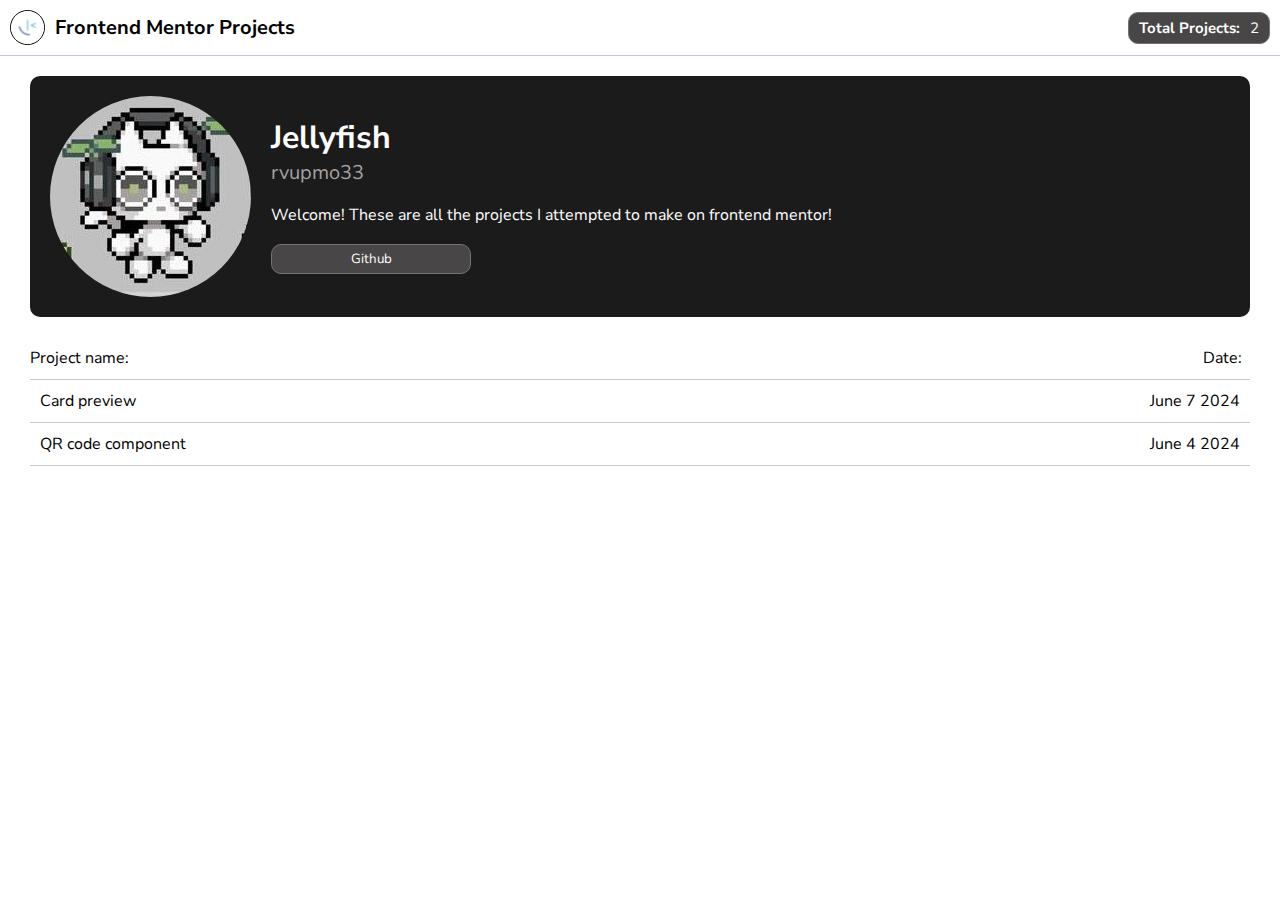
==== index.html @ 344eece8 "fixed button issues" ====
<!DOCTYPE html>
<html lang="en">
<head>
  <meta charset="UTF-8">
  <meta name="viewport" content="width=device-width, initial-scale=1.0">
  <link rel="stylesheet" href="style.css">
  <title>Frontend Mentor: rvupmo33</title>
</head>
<body>
  <header>
    <div class="name">
    <img src="images/favicon-32x32 copy.png">
    <h1>Frontend Mentor Projects</h1>
    </div>
    <div class="p-count">
      <h2>Total Projects:</h2>
      <label id="projNum">0</label>
    </div>
  </header>

  <div class="container">

    <div class="socials">
      <img src="images/profilepic.jpeg">
      <div class="s-text">
      <h1>Jellyfish</h1>
      <p>rvupmo33</p>
      <p id="s-text">Welcome! These are all the projects I attempted to make on frontend mentor!</p>
      <div class="github">
        <a href="https://github.com/rvupmo33" target="_blank">
        <button>Github</button>
        </a>
      </div>
      </div>
    </div>

    <div class="labels">
    <p>Project name:</p>
    <p>Date: &nbsp;</p>
    </div>

    <a href="projects/Blog-preview/index.html">
      <div class="box">
        <p>Card preview</p>
        <p>June 7 2024</p>
      </div>
      </a>

    <a href="projects/QR-code-component/index.html">
    <div class="last-box">
      <p>QR code component</p>
      <p>June 4 2024</p>
    </div>
    </a>

  </div>
</body>
<script src="index.js"></script>
</html>
---- style.css ----
@import url('https://fonts.googleapis.com/css2?family=Nunito+Sans:ital,opsz,wght@0,6..12,200..1000;1,6..12,200..1000&display=swap');


*{
  font-family: "Nunito Sans", sans-serif;
  box-sizing: border-box;
  margin: 0;
  padding: 0;
  text-decoration: none;
  color: black;
}

header{
  padding: 10px;
  font-size: 10px;
  background-color: rgb(255, 255, 255);
  border-bottom: 1px solid rgb(206, 191, 220);
  display: flex;
  align-items: center;
  justify-content: space-between;
}

.name{
  display: flex;
  align-items: center;
}

.socials{
  background-color: rgb(28, 27, 27);
  border-radius: 10px;
  padding: 20px;
  margin: 20px 30px;
  display: flex;
}

.socials img{
  border-radius: 50%;
}

.s-text{
  display: flex;
  flex-direction: column;
  margin-left: 20px;
  margin-top: 20px;
  width: 50%;
}

.s-text h1{color: white;}

.s-text p{
  color: rgb(162, 162, 162);
  font-size: 20px;
}

.s-text #s-text{
  color: white;
  font-size: 16px;
  margin: 18px 0px;
}

.s-text button{
  width: 200px;
  background-color: rgb(72, 70, 70);
  border: 1px solid rgb(117, 114, 114);
  padding: 5px;
  border-radius: 10px;
  color: white;
}

.s-text button:hover{
  background-color: rgb(100, 95, 95);
  border: 1px solid rgb(150, 147, 147);
}

.p-count{
  display: flex;
  align-items: center;
  background-color: rgb(72, 70, 70);
  border: 1px solid rgb(117, 114, 114);
  border-radius: 10px;
  padding: 5px 10px;
}

.p-count h2{
  color: white;
}

.p-count label{
  color: white;
  margin-left: 10px;
  font-size: 15px;
}

.labels{
  display: flex;
  justify-content: space-between;
  margin: 30px;
  margin-bottom: 10px;
}

header img{
  border: 1px solid black;
  border-radius: 50%;
  margin-right: 10px;
  width: 35px;
}

.box{
  /* background-color: rgb(233, 255, 227); */
  /* border: 1px solid rgb(166, 195, 159); */
  border-top: 1px solid rgb(202, 202, 202);
  margin: 0px 30px;
  padding: 10px;
  display: flex;
  justify-content: space-between;
}

.last-box{
  border-top: 1px solid rgb(202, 202, 202);
  border-bottom: 1px solid rgb(202, 202, 202);
  margin: 0px 30px;
  padding: 10px;
  display: flex;
  justify-content: space-between;
}

.last-box:hover,
.box:hover{
  background-color: rgb(226, 226, 226);
}

@media (max-width: 700px) {
  .s-text{
    padding-right: 10px;
  }
  .s-text p{
    font-size: 14px;
  }
  .s-text #s-text{
    font-size: 11px;
  }
  .s-text button{
    width: 150px;
  }
}
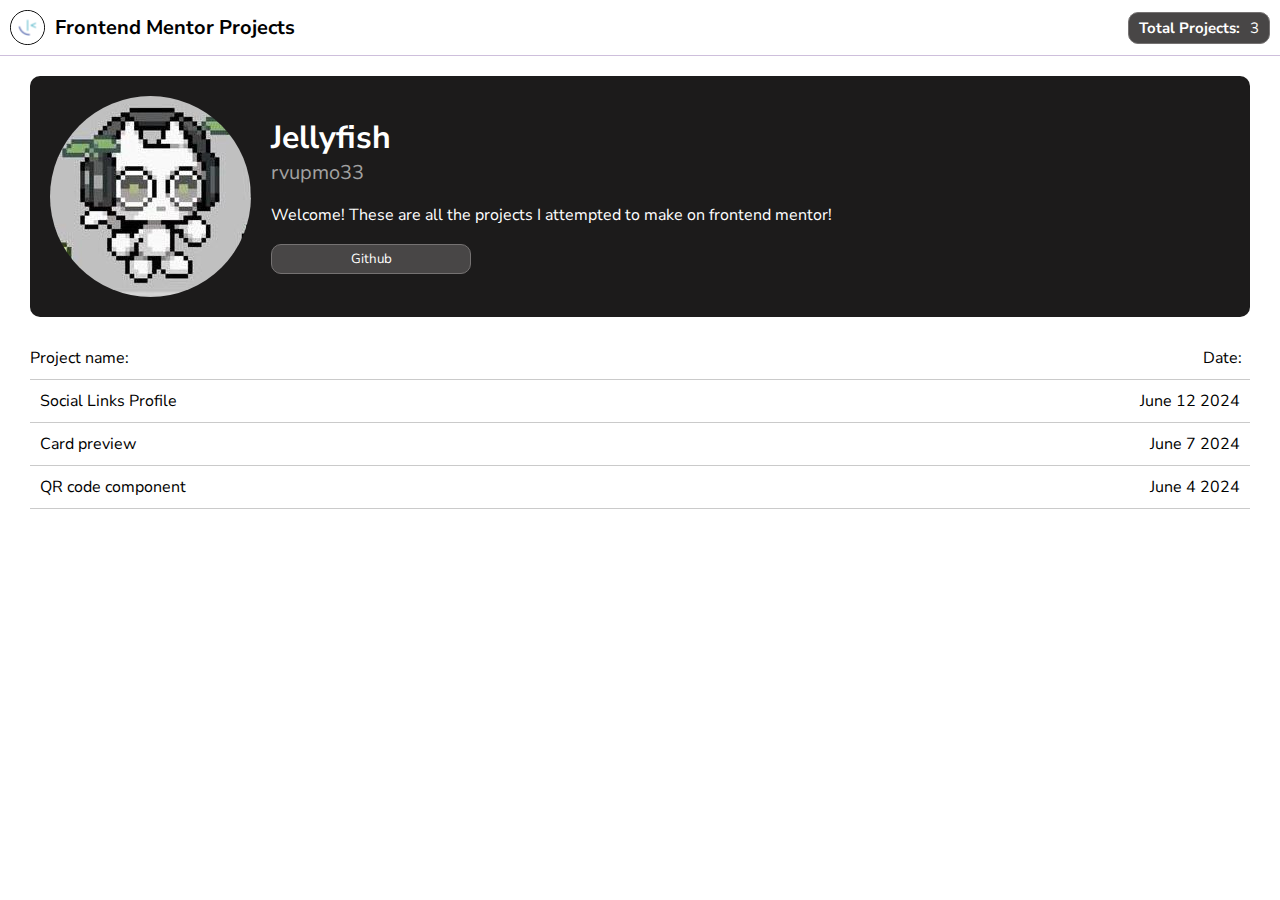
==== commit 0c423255: "added project 3" ====
--- a/index.html
+++ b/index.html
@@ -39,6 +39,13 @@
     <p>Date: &nbsp;</p>
     </div>
 
+    <a href="projects/social-links-profile-main/index.html">
+      <div class="box">
+        <p>Social Links Profile</p>
+        <p>June 12 2024</p>
+      </div>
+      </a>
+
     <a href="projects/Blog-preview/index.html">
       <div class="box">
         <p>Card preview</p>
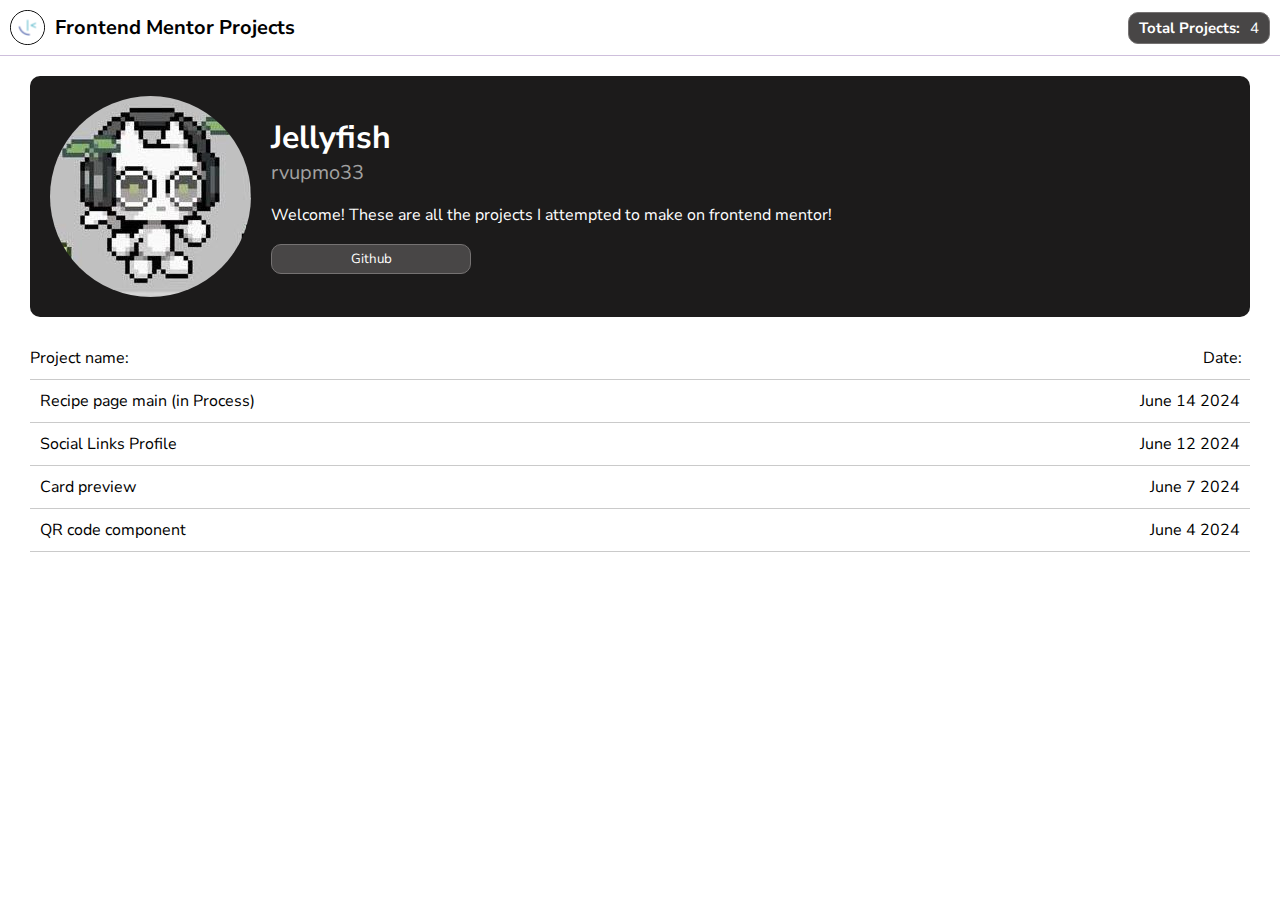
==== commit 9662ed84: "added recipe page project to project list" ====
--- a/index.html
+++ b/index.html
@@ -39,6 +39,13 @@
     <p>Date: &nbsp;</p>
     </div>
 
+    <a href="projects/recipe-page-main/index.html">
+      <div class="box">
+        <p>Recipe page main (in Process)</p>
+        <p>June 14 2024</p>
+      </div>
+      </a>
+
     <a href="projects/social-links-profile-main/index.html">
       <div class="box">
         <p>Social Links Profile</p>
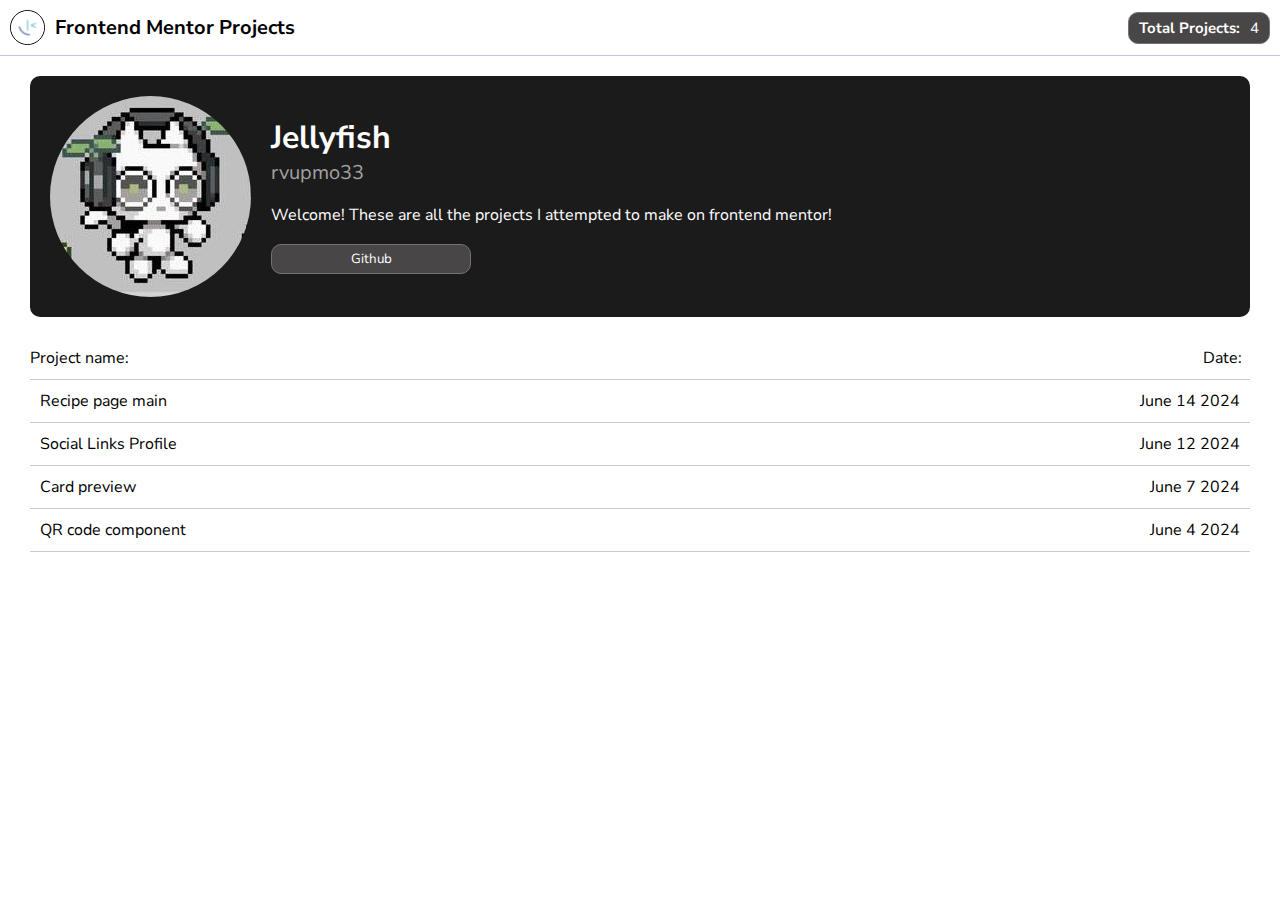
==== commit e4842fcf: "changed name of project" ====
--- a/index.html
+++ b/index.html
@@ -1,73 +1,74 @@
 <!DOCTYPE html>
 <html lang="en">
-<head>
-  <meta charset="UTF-8">
-  <meta name="viewport" content="width=device-width, initial-scale=1.0">
-  <link rel="stylesheet" href="style.css">
-  <title>Frontend Mentor: rvupmo33</title>
-</head>
-<body>
-  <header>
-    <div class="name">
-    <img src="images/favicon-32x32 copy.png">
-    <h1>Frontend Mentor Projects</h1>
-    </div>
-    <div class="p-count">
-      <h2>Total Projects:</h2>
-      <label id="projNum">0</label>
-    </div>
-  </header>
+  <head>
+    <meta charset="UTF-8" />
+    <meta name="viewport" content="width=device-width, initial-scale=1.0" />
+    <link rel="stylesheet" href="style.css" />
+    <title>Frontend Mentor: rvupmo33</title>
+  </head>
+  <body>
+    <header>
+      <div class="name">
+        <img src="images/favicon-32x32 copy.png" />
+        <h1>Frontend Mentor Projects</h1>
+      </div>
+      <div class="p-count">
+        <h2>Total Projects:</h2>
+        <label id="projNum">0</label>
+      </div>
+    </header>
 
-  <div class="container">
+    <div class="container">
+      <div class="socials">
+        <img src="images/profilepic.jpeg" />
+        <div class="s-text">
+          <h1>Jellyfish</h1>
+          <p>rvupmo33</p>
+          <p id="s-text">
+            Welcome! These are all the projects I attempted to make on frontend
+            mentor!
+          </p>
+          <div class="github">
+            <a href="https://github.com/rvupmo33" target="_blank">
+              <button>Github</button>
+            </a>
+          </div>
+        </div>
+      </div>
 
-    <div class="socials">
-      <img src="images/profilepic.jpeg">
-      <div class="s-text">
-      <h1>Jellyfish</h1>
-      <p>rvupmo33</p>
-      <p id="s-text">Welcome! These are all the projects I attempted to make on frontend mentor!</p>
-      <div class="github">
-        <a href="https://github.com/rvupmo33" target="_blank">
-        <button>Github</button>
-        </a>
+      <div class="labels">
+        <p>Project name:</p>
+        <p>Date: &nbsp;</p>
       </div>
-      </div>
-    </div>
 
-    <div class="labels">
-    <p>Project name:</p>
-    <p>Date: &nbsp;</p>
-    </div>
-
-    <a href="projects/recipe-page-main/index.html">
-      <div class="box">
-        <p>Recipe page main (in Process)</p>
-        <p>June 14 2024</p>
-      </div>
+      <a href="projects/recipe-page-main/index.html">
+        <div class="box">
+          <p>Recipe page main</p>
+          <p>June 14 2024</p>
+        </div>
       </a>
 
-    <a href="projects/social-links-profile-main/index.html">
-      <div class="box">
-        <p>Social Links Profile</p>
-        <p>June 12 2024</p>
-      </div>
+      <a href="projects/social-links-profile-main/index.html">
+        <div class="box">
+          <p>Social Links Profile</p>
+          <p>June 12 2024</p>
+        </div>
       </a>
 
-    <a href="projects/Blog-preview/index.html">
-      <div class="box">
-        <p>Card preview</p>
-        <p>June 7 2024</p>
-      </div>
+      <a href="projects/Blog-preview/index.html">
+        <div class="box">
+          <p>Card preview</p>
+          <p>June 7 2024</p>
+        </div>
       </a>
 
-    <a href="projects/QR-code-component/index.html">
-    <div class="last-box">
-      <p>QR code component</p>
-      <p>June 4 2024</p>
+      <a href="projects/QR-code-component/index.html">
+        <div class="last-box">
+          <p>QR code component</p>
+          <p>June 4 2024</p>
+        </div>
+      </a>
     </div>
-    </a>
-
-  </div>
-</body>
-<script src="index.js"></script>
-</html>+  </body>
+  <script src="index.js"></script>
+</html>
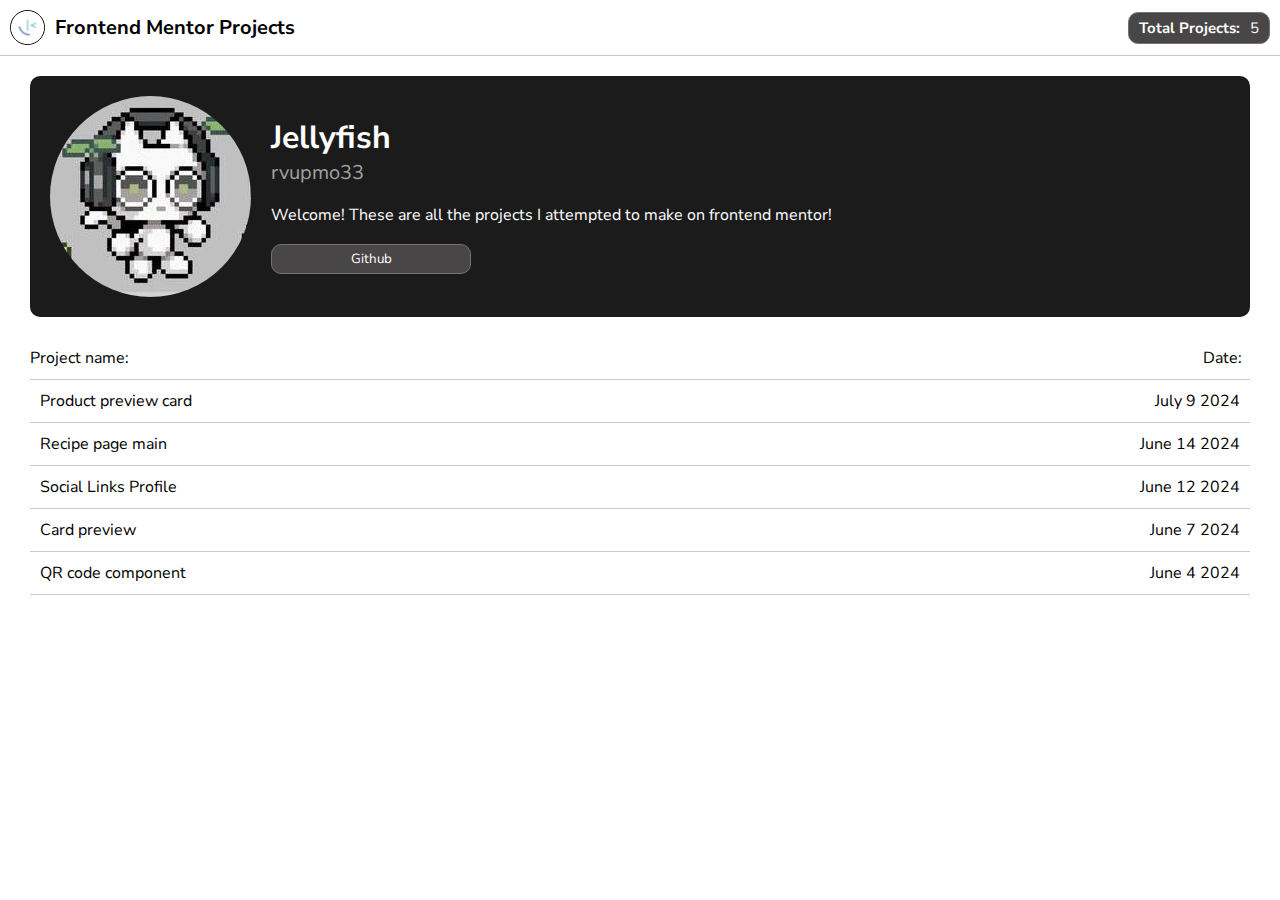
==== commit 1adf8951: "created product preview card and added project to index.html" ====
--- a/index.html
+++ b/index.html
@@ -41,6 +41,13 @@
         <p>Date: &nbsp;</p>
       </div>
 
+      <a href="projects/product-preview-card-component-main/index.html">
+        <div class="box">
+          <p>Product preview card</p>
+          <p>July 9 2024</p>
+        </div>
+      </a>
+
       <a href="projects/recipe-page-main/index.html">
         <div class="box">
           <p>Recipe page main</p>
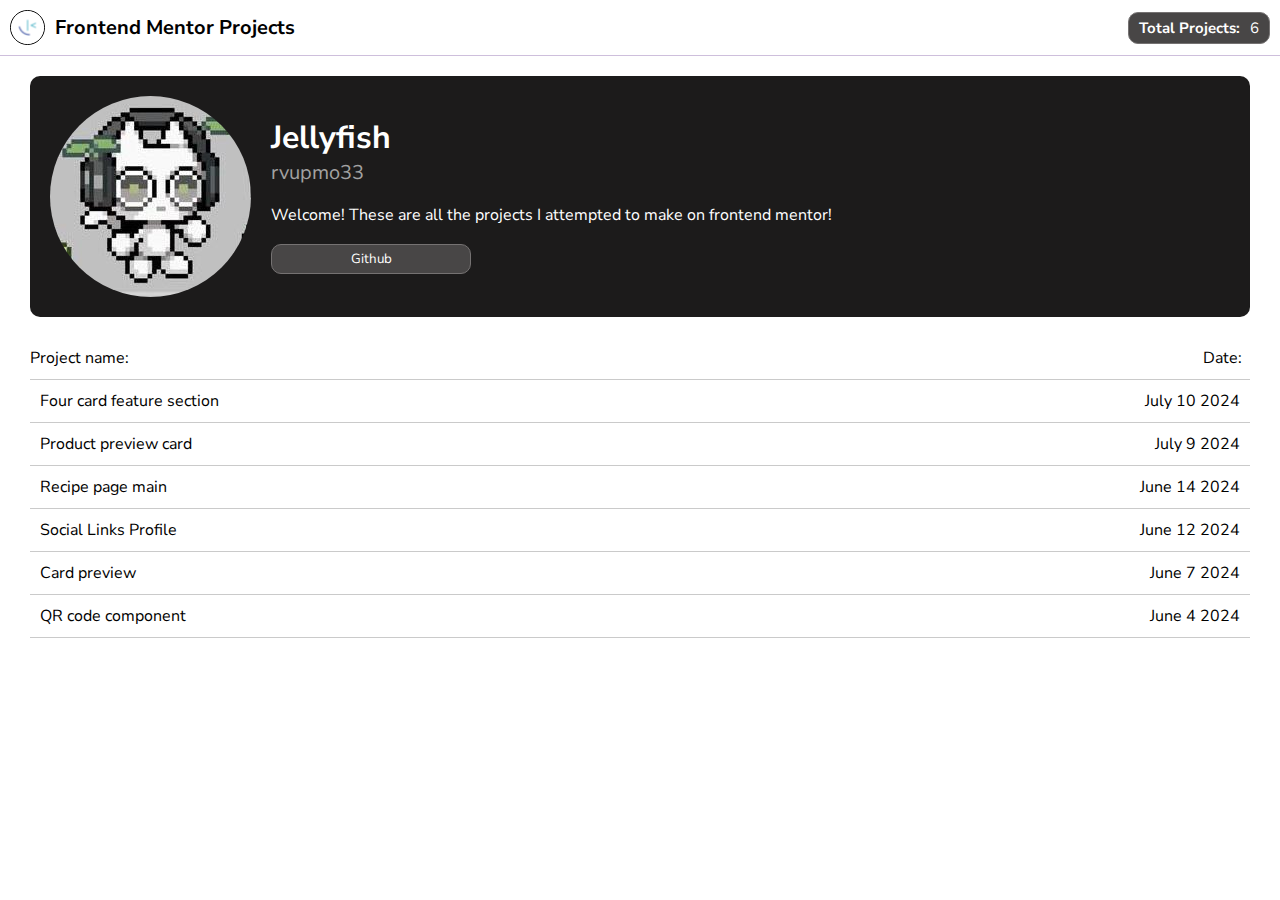
==== commit 11c08cbc: "added project to main page" ====
--- a/index.html
+++ b/index.html
@@ -41,6 +41,13 @@
         <p>Date: &nbsp;</p>
       </div>
 
+      <a href="projects/four-card-feature-section-master/index.html">
+        <div class="box">
+          <p>Four card feature section</p>
+          <p>July 10 2024</p>
+        </div>
+      </a>
+
       <a href="projects/product-preview-card-component-main/index.html">
         <div class="box">
           <p>Product preview card</p>
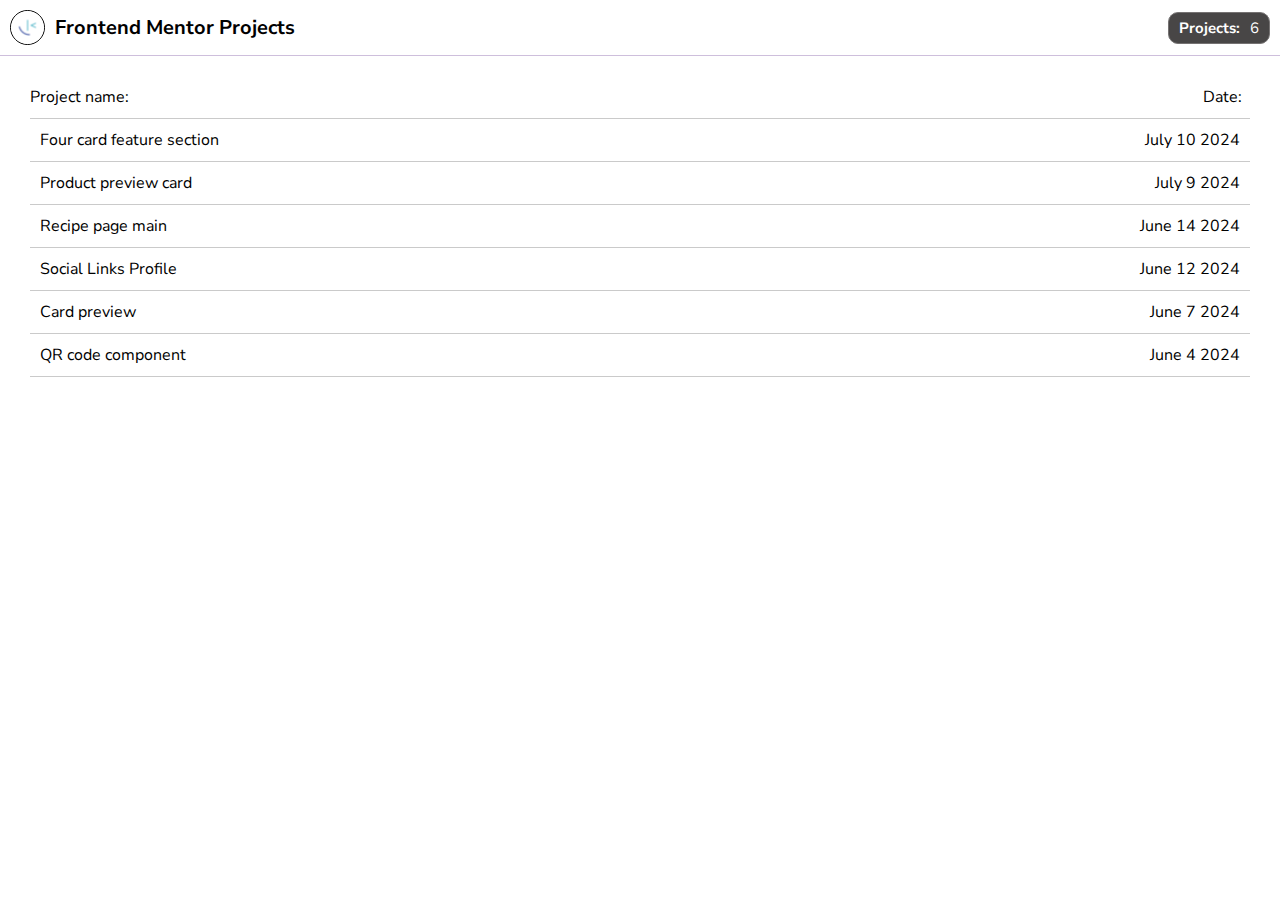
==== commit 14c25e71: "Made changes to page content" ====
--- a/index.html
+++ b/index.html
@@ -13,28 +13,24 @@
         <h1>Frontend Mentor Projects</h1>
       </div>
       <div class="p-count">
-        <h2>Total Projects:</h2>
+        <h2>Projects:</h2>
         <label id="projNum">0</label>
       </div>
     </header>
 
-    <div class="container">
+    <!-- <div class="container">
       <div class="socials">
-        <img src="images/profilepic.jpeg" />
+        <img src="images/pfp.jpeg" />
         <div class="s-text">
-          <h1>Jellyfish</h1>
+          <h1>AB</h1>
           <p>rvupmo33</p>
-          <p id="s-text">
-            Welcome! These are all the projects I attempted to make on frontend
-            mentor!
-          </p>
           <div class="github">
             <a href="https://github.com/rvupmo33" target="_blank">
               <button>Github</button>
             </a>
           </div>
         </div>
-      </div>
+      </div> -->
 
       <div class="labels">
         <p>Project name:</p>
